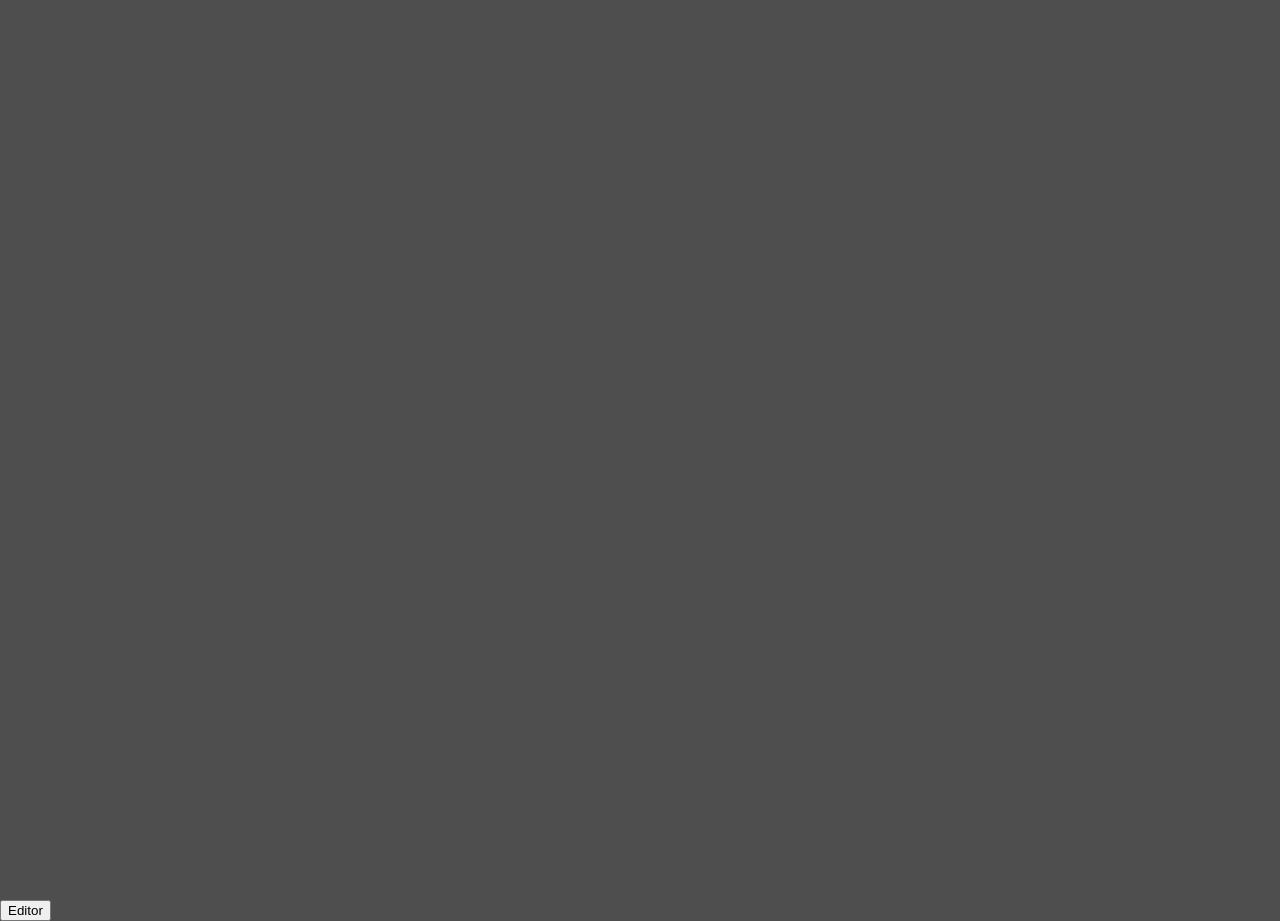
==== index.html @ eb7e6b58 "added searching for the dial name as well" ====
<!DOCTYPE html>
<html lang="en">
<head>
    <meta charset="UTF-8">
    <meta name="viewport" content="width=device-width, initial-scale=1.0">
    <meta name="description" content="a map of the entirety of novylen">
    <title>Novymap</title>
    <link rel="stylesheet" href="https://unpkg.com/leaflet@1.3.0/dist/leaflet.css" />
    <link rel="stylesheet" href="https://unpkg.com/leaflet-search@2.9.7/dist/leaflet-search.min.css" />
    <link rel="stylesheet" href="map.css" />
    <link rel="icon" type="image/x-icon" href="favicon.ico">
    <meta name="twitter:card" content="summary_large_image">
    <meta name="twitter:title" content="Novymap">
    <meta name="twitter:description" content="A map of the entirety of novylen with a few extras">
    <meta name="twitter:image" content="https://novymap.github.io/map/banner.png">
</head>
<body>
    <div id="map"></div>
    <script src="https://unpkg.com/leaflet@1.3.0/dist/leaflet.js"></script>
    <script src="https://unpkg.com/leaflet-search@2.9.7/dist/leaflet-search.min.js"></script>

    <script>
        const WORLD_SCALE = 1000;
        //not a good fix
        //const MAP_SOUTH_OFFSET = 0.03;

        function worldToMap(x, z) {
            //return [-(z / WORLD_SCALE) - MAP_SOUTH_OFFSET, (x / WORLD_SCALE)];
            return [-(z / WORLD_SCALE), (x / WORLD_SCALE)];
        }

        function mapToWorld(lat, lng) {
            return {
                x: lng * WORLD_SCALE,
                //z: -(lat + MAP_SOUTH_OFFSET) * WORLD_SCALE
                z: -(lat) * WORLD_SCALE
            };
        }        
        async function loadData() {
            const [markerRes, railwayRes] = await Promise.all([
                fetch('data/marker_world.json'),
                fetch('data/railway.json')
            ]);

            if (!markerRes.ok) {
                throw new Error('Failed to load marker_world.json');
            }
            if (!railwayRes.ok) {
                throw new Error('Failed to load railway.json');
            }

            const markerData = await markerRes.json();
            const railwayData = await railwayRes.json();

            //marker_world.json points on map
            const pois = [];
            if (markerData && markerData.sets) {
                Object.values(markerData.sets).forEach(set => {
                    const category = set.label || 'Markers';
                    const markers = set.markers || {};
                    Object.values(markers).forEach(m => {
                        const x = Number(m.x);
                        const z = Number(m.z);
                        if (Number.isNaN(x) || Number.isNaN(z)) return;

                        let dial = '';
                        if (m.desc) {
                            const match = m.desc.match(/\/dial\s+([^\s<]+)/i);
                            if (match) dial = match[1];
                        }

                        const labelLower = (m.label || '').toLowerCase();
                        const infoLower = (m.info || '').toLowerCase();
                        const catLower = (category || '').toLowerCase();

                        let color = 'red';
                        if (
                            catLower.includes('shop') ||
                            labelLower.includes('shop') ||
                            infoLower.includes('shop')
                        ) {
                            color = 'green';
                        } else if (
                            catLower.includes('farm') ||
                            labelLower.includes('farm') ||
                            infoLower.includes('farm')
                        ) {
                            color = 'yellow';
                        } else if (
                            catLower.includes('pvp') ||
                            labelLower.includes('pvp') ||
                            infoLower.includes('pvp')
                        ) {
                            color = 'blue';
                        }

                        pois.push({
                            name: m.label || m.info || 'Unknown',
                            dial: dial,
                            info: m.info || '',
                            x: x,
                            z: z,
                            color: color,
                            category: category
                        });
                    });
                });
            }

            //railways
            const trenLines = [];
            if (railwayData && railwayData.sets) {
                Object.values(railwayData.sets).forEach(set => {
                    const lines = set.lines || {};
                    Object.values(lines).forEach(line => {
                        if (!Array.isArray(line.points)) return;
                        const points = line.points.map(p => {
                            const x = Number(p[0]);
                            const z = Number(p[1]);
                            if (Number.isNaN(x) || Number.isNaN(z)) return null;
                            return worldToMap(x, z);
                        }).filter(Boolean);

                        if (!points.length) return;
                        trenLines.push({
                            name: line.label || '',
                            color: line.color || '#ffffff',
                            points: points
                        });
                    });
                });
            }

            return { pois, trenLines };
        }

        function initMap(pois, trenLines) {
            var map = L.map('map', {
                crs: L.CRS.Simple,
                minZoom: 5,
                maxZoom: 12,
                zoomSnap: 0.25
            }).setView([0, 0], 0);
            var bounds = [[-20.48, -20.48], [20.48, 20.48]];
            var currentOverlay = L.imageOverlay('map-dyna.jpg', bounds).addTo(map);
            map.fitBounds(bounds);

            var MapSelectorControl = L.Control.extend({
                options: {
                    position: 'topright'
                },
                onAdd: function (mapInstance) {
                    var container = L.DomUtil.create('div', 'leaflet-control map-selector-control');

                    var label = L.DomUtil.create('label', '', container);
                    label.setAttribute('for', 'mapSelect');
                    label.innerHTML = 'Map:&nbsp;';

                    var select = L.DomUtil.create('select', '', container);
                    select.id = 'mapSelect';

                    var optionJourney = L.DomUtil.create('option', '', select);
                    optionJourney.value = 'map-journey.jpg';
                    optionJourney.innerHTML = 'Journey';

                    var optionDyna = L.DomUtil.create('option', '', select);
                    optionDyna.value = 'map-dyna.jpg';
                    optionDyna.selected = true;
                    optionDyna.innerHTML = 'Dynamap';

                    L.DomEvent.disableClickPropagation(container);

                    select.addEventListener('change', function (e) {
                        if (currentOverlay) {
                            mapInstance.removeLayer(currentOverlay);
                        }
                        var selected = e.target.value;
                        currentOverlay = L.imageOverlay(selected, bounds).addTo(mapInstance);
                    });

                    return container;
                }
            });

            map.addControl(new MapSelectorControl());

            L.rectangle([[20, 20], [-20, -20]], { color: '#911', fill: false }).addTo(map).bindPopup("World Border");

            var groups = {};
            var railwayGroup = L.layerGroup().addTo(map);
            var markers = [];

            pois.forEach(poi => {
                if (!groups[poi.category]) {
                    // Default-hide certain dial layers, others start visible
                    if (poi.category === 'Dial (WXT)' || poi.category === 'Dial (Station)') {
                        groups[poi.category] = L.layerGroup();
                    } else {
                        groups[poi.category] = L.layerGroup().addTo(map);
                    }
                }
                var marker = L.marker(worldToMap(poi.x, poi.z), {
                    icon: L.icon({
                        iconUrl: "marker/" + poi.color + '-marker.png',
                        iconSize: [20, 30],
                        iconAnchor: [10, 30],
                        popupAnchor: [0, -30]
                    }),
                    name: poi.name,
                    searchText: [poi.name, poi.dial].filter(Boolean).join(' ◈ ')
                }).addTo(groups[poi.category]);
                marker.bindPopup(`<h3>${poi.name}</h3><mid>/dial <b>${poi.dial}</b></mid><br><sml>${poi.x}, ${poi.z}</sml><br><mid>${poi.info}<mid>`).openPopup();
                markers.push(marker);
            });

            trenLines.forEach(line => {
                if (!Array.isArray(line.points)) return;
                L.polyline(line.points, { color: line.color || '#ffffff' })
                    .addTo(railwayGroup)
                    .bindPopup(line.name || '');
            });

            var overlays = Object.assign({ Railways: railwayGroup }, groups);
            L.control.layers(null, overlays).addTo(map);

            var coordsControl = L.Control.extend({
                options: {
                    position: 'bottomleft'
                },

                onAdd: function (mapInstance) {
                    var coordsDiv = L.DomUtil.create('div', 'coords-control');
                    mapInstance.on('mousemove', function (e) {
                        const world = mapToWorld(e.latlng.lat, e.latlng.lng);
                        coordsDiv.innerHTML = 'Coordinates: ' +
                            Math.round(world.x) + ', ' +
                            Math.round(world.z);
                    });
                    return coordsDiv;
                }
            });

            map.addControl(new coordsControl());

            var markerGroup = L.layerGroup(markers).addTo(map);

            L.control.search({
                layer: markerGroup,
                initial: false,
                propertyName: 'searchText',
                moveToLocation: function (latlng, title, mapInstance) {
                    mapInstance.flyTo(latlng, 10);
                }
            }).addTo(map);
        }

        (async function () {
            try {
                const { pois, trenLines } = await loadData();
                initMap(pois, trenLines);
            } catch (err) {
                console.error(err);
                alert('Failed to load map data. Please try again later.');
            }
        })();
    </script>

    <div id="coords"></div>

    <script src="editor/editor.js"></script>
</body>
</html>
---- map.css ----
body {
    margin: 0;
    padding: 0;
    font-family: 'Roboto', sans-serif;
    background-color: #4e4e4e;
}
#map {
    width: 100%;
    height: 100vh;
}
.leaflet-image-layer,
.leaflet-tile {
    image-rendering: pixelated;
}
.leaflet-control {
    background-color: #3d3d3d;
    color: white;
    border-radius: 10px;
}
.leaflet-control a {
    background-color: #3d3d3d;
    color: white;
}
.leaflet-container {
    cursor: crosshair;
    background-color: #0f0f0f;
}
.leaflet-popup-tip, .leaflet-popup-content-wrapper {
    background-color: #3d3d3d;
    color: white;
}
.map-selector-control {
    padding: 4px 8px;
    font-size: 14px;
}
.map-selector-control select {
    background-color: #3d3d3d;
    color: white;
    border-radius: 4px;
    border: 1px solid #666;
}
.map-selector-control label {
    margin-right: 4px;
}
.coords-control {
    top: 0;
    left: 0;
    padding: 0.5em;
    background-color: #00000080;
    color: white;
    font-size: 1.5em;
    z-index: 1000;
    border-radius: 10px;
    
}
h3 {
    margin: 0.2vh;
}
sml {
    margin: 0.2vh;
    font-size: 0.8em;
}
mid {
    margin: 0.2vh;
    font-size: 1em;

}
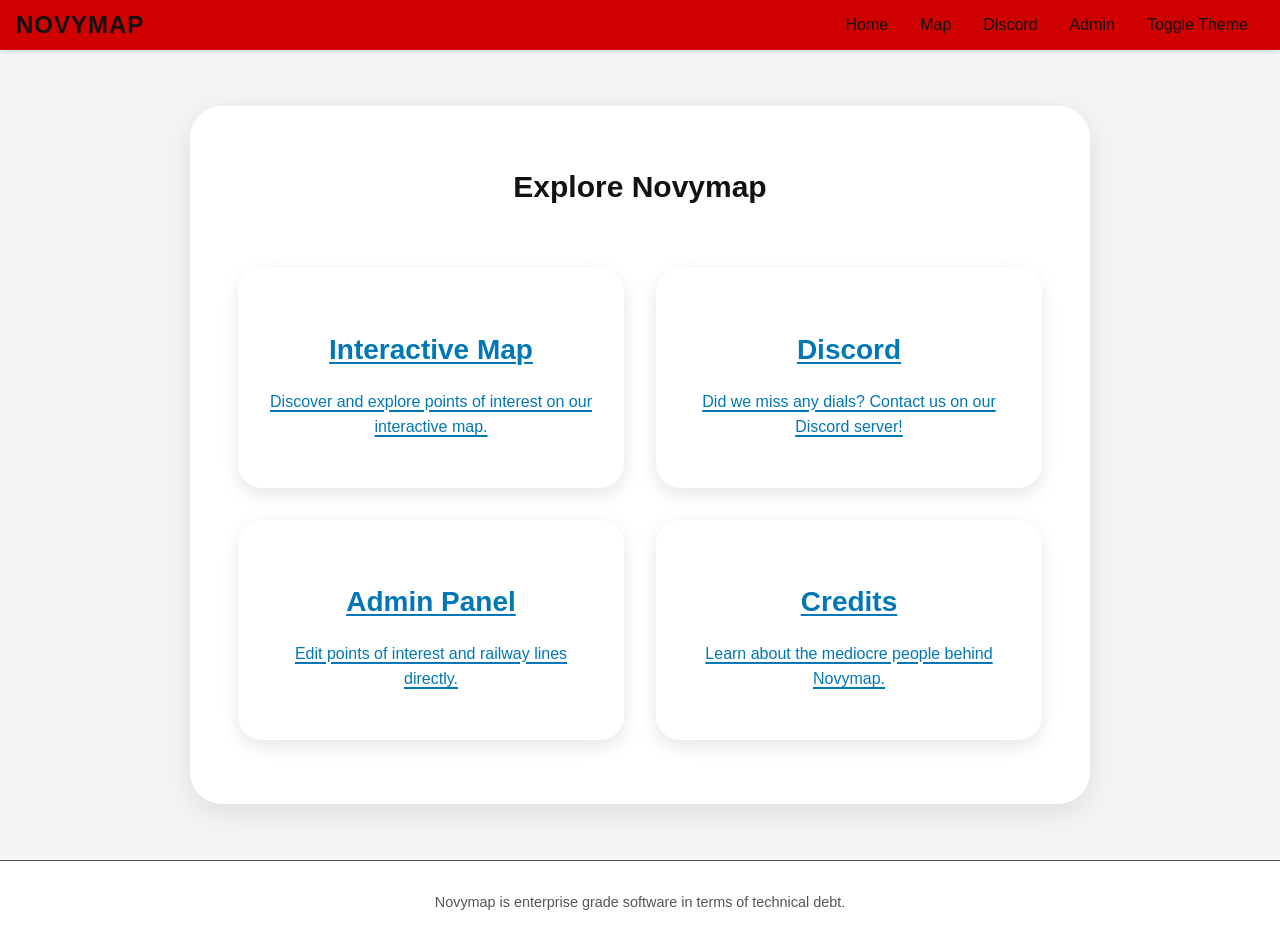
==== commit fe6bb632: "Add new admin panel and home page" ====
--- a/index.html
+++ b/index.html
@@ -3,270 +3,71 @@
 <head>
     <meta charset="UTF-8">
     <meta name="viewport" content="width=device-width, initial-scale=1.0">
-    <meta name="description" content="a map of the entirety of novylen">
-    <title>Novymap</title>
-    <link rel="stylesheet" href="https://unpkg.com/leaflet@1.3.0/dist/leaflet.css" />
-    <link rel="stylesheet" href="https://unpkg.com/leaflet-search@2.9.7/dist/leaflet-search.min.css" />
-    <link rel="stylesheet" href="map.css" />
-    <link rel="icon" type="image/x-icon" href="favicon.ico">
-    <meta name="twitter:card" content="summary_large_image">
-    <meta name="twitter:title" content="Novymap">
-    <meta name="twitter:description" content="A map of the entirety of novylen with a few extras">
-    <meta name="twitter:image" content="https://novymap.github.io/map/banner.png">
+    <title>Novymap Home</title>
+    <link rel="stylesheet" href="shared/nav.css">
+    <link rel="stylesheet" href="shared/sitewide.css">
+    <link rel="icon" type="image/png" href="shared/novymap-qvh.png">
+    <meta property="og:title" content="Novymap Home">
+    <meta property="og:description" content="Explore Novymap - discover points of interest on our interactive map.">
+    <meta property="og:image" content="https://novy.pigwin.eu/old/banner.png">
+    <meta property="og:type" content="website">
+    <meta name="twitter:card" content="summary">
+    <meta name="twitter:title" content="Novymap Home">
+    <meta name="twitter:description" content="Explore Novymap - discover points of interest on our interactive map.">
 </head>
 <body>
-    <div id="map"></div>
-    <script src="https://unpkg.com/leaflet@1.3.0/dist/leaflet.js"></script>
-    <script src="https://unpkg.com/leaflet-search@2.9.7/dist/leaflet-search.min.js"></script>
 
-    <script>
-        const WORLD_SCALE = 1000;
-        //not a good fix
-        //const MAP_SOUTH_OFFSET = 0.03;
+    <div class="nav">
+        <input type="checkbox" id="nav-check">
+        <div class="nav-header">
+            <div class="nav-title">
+                novymap
+            </div>
+        </div>
+        <div class="nav-btn">
+            <label for="nav-check">
+                <span></span>
+                <span></span>
+                <span></span>
+            </label>
+        </div>
+        <div class="nav-links">
+            <a href="./">Home</a>
+            <a href="map/">Map</a>
+            <a href="https://discord.gg/NSdnxsjA8y">Discord</a>
+            <a href="admin/">Admin</a>
+            <a href="javascript:void(0);" onclick="toggleTheme()">Toggle Theme</a>
+        </div>
+    </div>
 
-        function worldToMap(x, z) {
-            //return [-(z / WORLD_SCALE) - MAP_SOUTH_OFFSET, (x / WORLD_SCALE)];
-            return [-(z / WORLD_SCALE), (x / WORLD_SCALE)];
-        }
+    <main class="center">
+        <section class="settings-container-top">
+            <h2>Explore Novymap</h2>
+            <div class="feature-grid">
+                <a href="map/" class="feature-card">
+                    <h3>Interactive Map</h3>
+                    <p>Discover and explore points of interest on our interactive map.</p>
+                </a>
+                <a href="https://discord.com/invite/NSdnxsjA8y" class="feature-card">
+                    <h3>Discord</h3>
+                    <p>Did we miss any dials? Contact us on our Discord server!</p>
+                </a>
+                <a href="admin/" class="feature-card">
+                    <h3>Admin Panel</h3>
+                    <p>Edit points of interest and railway lines directly.</p>
+                </a>
+                <a href="credits/" class="feature-card">
+                    <h3>Credits</h3>
+                    <p>Learn about the mediocre people behind Novymap.</p>
+                </a>
+            </div>
+        </section>
+    </main>
 
-        function mapToWorld(lat, lng) {
-            return {
-                x: lng * WORLD_SCALE,
-                //z: -(lat + MAP_SOUTH_OFFSET) * WORLD_SCALE
-                z: -(lat) * WORLD_SCALE
-            };
-        }        
-        async function loadData() {
-            const [markerRes, railwayRes] = await Promise.all([
-                fetch('data/marker_world.json'),
-                fetch('data/railway.json')
-            ]);
+    <footer class="footer">
+        <p>Novymap is enterprise grade software <span class="spoiler">in terms of technical debt.</span>
+    </footer>
 
-            if (!markerRes.ok) {
-                throw new Error('Failed to load marker_world.json');
-            }
-            if (!railwayRes.ok) {
-                throw new Error('Failed to load railway.json');
-            }
-
-            const markerData = await markerRes.json();
-            const railwayData = await railwayRes.json();
-
-            //marker_world.json points on map
-            const pois = [];
-            if (markerData && markerData.sets) {
-                Object.values(markerData.sets).forEach(set => {
-                    const category = set.label || 'Markers';
-                    const markers = set.markers || {};
-                    Object.values(markers).forEach(m => {
-                        const x = Number(m.x);
-                        const z = Number(m.z);
-                        if (Number.isNaN(x) || Number.isNaN(z)) return;
-
-                        let dial = '';
-                        if (m.desc) {
-                            const match = m.desc.match(/\/dial\s+([^\s<]+)/i);
-                            if (match) dial = match[1];
-                        }
-
-                        const labelLower = (m.label || '').toLowerCase();
-                        const infoLower = (m.info || '').toLowerCase();
-                        const catLower = (category || '').toLowerCase();
-
-                        let color = 'red';
-                        if (
-                            catLower.includes('shop') ||
-                            labelLower.includes('shop') ||
-                            infoLower.includes('shop')
-                        ) {
-                            color = 'green';
-                        } else if (
-                            catLower.includes('farm') ||
-                            labelLower.includes('farm') ||
-                            infoLower.includes('farm')
-                        ) {
-                            color = 'yellow';
-                        } else if (
-                            catLower.includes('pvp') ||
-                            labelLower.includes('pvp') ||
-                            infoLower.includes('pvp')
-                        ) {
-                            color = 'blue';
-                        }
-
-                        pois.push({
-                            name: m.label || m.info || 'Unknown',
-                            dial: dial,
-                            info: m.info || '',
-                            x: x,
-                            z: z,
-                            color: color,
-                            category: category
-                        });
-                    });
-                });
-            }
-
-            //railways
-            const trenLines = [];
-            if (railwayData && railwayData.sets) {
-                Object.values(railwayData.sets).forEach(set => {
-                    const lines = set.lines || {};
-                    Object.values(lines).forEach(line => {
-                        if (!Array.isArray(line.points)) return;
-                        const points = line.points.map(p => {
-                            const x = Number(p[0]);
-                            const z = Number(p[1]);
-                            if (Number.isNaN(x) || Number.isNaN(z)) return null;
-                            return worldToMap(x, z);
-                        }).filter(Boolean);
-
-                        if (!points.length) return;
-                        trenLines.push({
-                            name: line.label || '',
-                            color: line.color || '#ffffff',
-                            points: points
-                        });
-                    });
-                });
-            }
-
-            return { pois, trenLines };
-        }
-
-        function initMap(pois, trenLines) {
-            var map = L.map('map', {
-                crs: L.CRS.Simple,
-                minZoom: 5,
-                maxZoom: 12,
-                zoomSnap: 0.25
-            }).setView([0, 0], 0);
-            var bounds = [[-20.48, -20.48], [20.48, 20.48]];
-            var currentOverlay = L.imageOverlay('map-dyna.jpg', bounds).addTo(map);
-            map.fitBounds(bounds);
-
-            var MapSelectorControl = L.Control.extend({
-                options: {
-                    position: 'topright'
-                },
-                onAdd: function (mapInstance) {
-                    var container = L.DomUtil.create('div', 'leaflet-control map-selector-control');
-
-                    var label = L.DomUtil.create('label', '', container);
-                    label.setAttribute('for', 'mapSelect');
-                    label.innerHTML = 'Map:&nbsp;';
-
-                    var select = L.DomUtil.create('select', '', container);
-                    select.id = 'mapSelect';
-
-                    var optionJourney = L.DomUtil.create('option', '', select);
-                    optionJourney.value = 'map-journey.jpg';
-                    optionJourney.innerHTML = 'Journey';
-
-                    var optionDyna = L.DomUtil.create('option', '', select);
-                    optionDyna.value = 'map-dyna.jpg';
-                    optionDyna.selected = true;
-                    optionDyna.innerHTML = 'Dynamap';
-
-                    L.DomEvent.disableClickPropagation(container);
-
-                    select.addEventListener('change', function (e) {
-                        if (currentOverlay) {
-                            mapInstance.removeLayer(currentOverlay);
-                        }
-                        var selected = e.target.value;
-                        currentOverlay = L.imageOverlay(selected, bounds).addTo(mapInstance);
-                    });
-
-                    return container;
-                }
-            });
-
-            map.addControl(new MapSelectorControl());
-
-            L.rectangle([[20, 20], [-20, -20]], { color: '#911', fill: false }).addTo(map).bindPopup("World Border");
-
-            var groups = {};
-            var railwayGroup = L.layerGroup().addTo(map);
-            var markers = [];
-
-            pois.forEach(poi => {
-                if (!groups[poi.category]) {
-                    // Default-hide certain dial layers, others start visible
-                    if (poi.category === 'Dial (WXT)' || poi.category === 'Dial (Station)') {
-                        groups[poi.category] = L.layerGroup();
-                    } else {
-                        groups[poi.category] = L.layerGroup().addTo(map);
-                    }
-                }
-                var marker = L.marker(worldToMap(poi.x, poi.z), {
-                    icon: L.icon({
-                        iconUrl: "marker/" + poi.color + '-marker.png',
-                        iconSize: [20, 30],
-                        iconAnchor: [10, 30],
-                        popupAnchor: [0, -30]
-                    }),
-                    name: poi.name,
-                    searchText: [poi.name, poi.dial].filter(Boolean).join(' ◈ ')
-                }).addTo(groups[poi.category]);
-                marker.bindPopup(`<h3>${poi.name}</h3><mid>/dial <b>${poi.dial}</b></mid><br><sml>${poi.x}, ${poi.z}</sml><br><mid>${poi.info}<mid>`).openPopup();
-                markers.push(marker);
-            });
-
-            trenLines.forEach(line => {
-                if (!Array.isArray(line.points)) return;
-                L.polyline(line.points, { color: line.color || '#ffffff' })
-                    .addTo(railwayGroup)
-                    .bindPopup(line.name || '');
-            });
-
-            var overlays = Object.assign({ Railways: railwayGroup }, groups);
-            L.control.layers(null, overlays).addTo(map);
-
-            var coordsControl = L.Control.extend({
-                options: {
-                    position: 'bottomleft'
-                },
-
-                onAdd: function (mapInstance) {
-                    var coordsDiv = L.DomUtil.create('div', 'coords-control');
-                    mapInstance.on('mousemove', function (e) {
-                        const world = mapToWorld(e.latlng.lat, e.latlng.lng);
-                        coordsDiv.innerHTML = 'Coordinates: ' +
-                            Math.round(world.x) + ', ' +
-                            Math.round(world.z);
-                    });
-                    return coordsDiv;
-                }
-            });
-
-            map.addControl(new coordsControl());
-
-            var markerGroup = L.layerGroup(markers).addTo(map);
-
-            L.control.search({
-                layer: markerGroup,
-                initial: false,
-                propertyName: 'searchText',
-                moveToLocation: function (latlng, title, mapInstance) {
-                    mapInstance.flyTo(latlng, 10);
-                }
-            }).addTo(map);
-        }
-
-        (async function () {
-            try {
-                const { pois, trenLines } = await loadData();
-                initMap(pois, trenLines);
-            } catch (err) {
-                console.error(err);
-                alert('Failed to load map data. Please try again later.');
-            }
-        })();
-    </script>
-
-    <div id="coords"></div>
-
-    <script src="editor/editor.js"></script>
+    <script src="shared/theme.js"></script>
 </body>
 </html>
--- a/shared/nav.css
+++ b/shared/nav.css
@@ -0,0 +1,156 @@
+/* Modern navbar styling matching the theme variables and dark/light toggling */
+
+/* Global resets */
+* {
+  box-sizing: border-box;
+}
+html, body {
+  overflow-x: hidden;
+  margin: 0;
+  padding: 0;
+}
+
+/* Hide the native checkbox */
+#nav-check {
+  display: none;
+}
+
+/* Base Navbar */
+.nav {
+  height: 50px;
+  width: 100%;
+  background-color: var(--accent);
+  box-shadow: 0 2px 4px var(--card-shadow);
+  position: relative;
+  z-index: 1000;
+  display: flex;
+  align-items: center;
+  padding: 0 1rem;
+  animation: fadeDown var(--transition) both;
+}
+
+@keyframes fadeDown {
+  from { opacity: 0; transform: translateY(-10px); }
+  to   { opacity: 1; transform: translateY(0); }
+}
+
+/* Brand / Title */
+.nav-header {
+  display: flex;
+  align-items: center;
+}
+
+.nav-title {
+  font-size: 1.5rem;
+  color: var(--text);
+  font-weight: 700;
+  text-transform: uppercase;
+  letter-spacing: 1px;
+}
+
+/* Nav Links */
+.nav-links {
+  margin-left: auto;
+  display: flex;
+  align-items: center;
+}
+
+.nav-links > a {
+  padding: 0.75rem 1rem;
+  text-decoration: none;
+  color: var(--text);
+  font-size: 1rem;
+  transition: background-color var(--transition), color var(--transition);
+  border-radius: 0.5rem;
+}
+
+.nav-links > a:hover,
+.nav-links > a:focus {
+  background-color: rgba(255, 255, 255, 0.1);
+  color: var(--primary);
+  outline: none;
+}
+
+/* Hamburger Button (mobile) */
+.nav-btn {
+  display: none;
+}
+
+.nav-btn > label {
+  display: none;
+  cursor: pointer;
+  padding: 0.75rem;
+  border-radius: 0.5rem;
+  transition: background-color var(--transition);
+}
+
+.nav-btn > label:hover {
+  background-color: rgba(255, 255, 255, 0.1);
+}
+
+.nav-btn span {
+  display: block;
+  width: 25px;
+  height: 2px;
+  background-color: var(--text);
+  margin: 4px 0;
+  transition: transform var(--transition), opacity var(--transition);
+}
+
+/* Responsive: mobile toggle */
+@media (max-width: 768px) {
+  .nav {
+    padding-left: 1rem;
+  }
+  .nav-btn {
+    display: block;
+    position: absolute;
+    right: 0;
+    top: 0;
+    height: 50px;
+    display: flex;
+    align-items: center;
+  }
+  .nav-btn > label {
+    display: block;
+  }
+  .nav-links {
+    position: absolute;
+    top: 50px;
+    left: 0;
+    width: 100vw;
+    background-color: var(--surface-bg);
+    flex-direction: column;
+    align-items: flex-start;
+    overflow: hidden;
+    max-height: 0;
+    transition: max-height var(--transition) ease-in;
+  }
+  .nav-links > a {
+    width: 100%;
+    color: var(--text);
+  }
+  /* Toggle checked */
+  #nav-check:checked ~ .nav-links {
+    max-height: calc(100vh - 50px);
+  }
+  /* Animate hamburger to X on open */
+  #nav-check:checked + .nav-header + .nav-btn label span:nth-child(1) {
+    transform: translateY(6px) rotate(45deg);
+  }
+  #nav-check:checked + .nav-header + .nav-btn label span:nth-child(2) {
+    opacity: 0;
+  }
+  #nav-check:checked + .nav-header + .nav-btn label span:nth-child(3) {
+    transform: translateY(-6px) rotate(-45deg);
+  }
+}
+
+/* Reduced motion support */
+@media (prefers-reduced-motion: reduce) {
+  .nav,
+  .nav-links {
+    animation-duration: 0.01ms !important;
+    transition-duration: 0.01ms !important;
+  }
+}
--- a/shared/sitewide.css
+++ b/shared/sitewide.css
@@ -0,0 +1,390 @@
+/* Modernized CSS with easy dark/light toggling via CSS variables */
+
+/* Default (dark) theme variables */
+:root {
+  --background: #121212;
+  --surface-bg: #1e1e1e;
+  --accent: #e63946;
+  --primary: #ffb703;
+  --secondary: #8ecae6;
+  --link: #ffd166;
+  --link-hover: #ffb703;
+  --text: #f0f0f0;
+  --muted-text: #a0a0a0;
+  --card-bg: #1f1f1f;
+  --card-shadow: rgba(0, 0, 0, 0.6);
+  --transition: 0.3s ease;
+}
+
+/* Light theme overrides (add data-theme="light" on <html> or <body>) */
+[data-theme="light"] {
+  --background: #f5f5f5;
+  --surface-bg: #ffffff;
+  --accent: #d00000;
+  --primary: #0077b6;
+  --secondary: #0096c7;
+  --link: #0077b6;
+  --link-hover: #005f87;
+  --text: #121212;
+  --muted-text: #555555;
+  --card-bg: #ffffff;
+  --card-shadow: rgba(0, 0, 0, 0.1);
+}
+
+/* Global styles */
+body {
+  background-color: var(--background);
+  font-family: 'Inter', sans-serif;
+  color: var(--text);
+  margin: 0;
+  padding: 0;
+  min-height: 100vh;
+  line-height: 1.6;
+  transition: background-color var(--transition), color var(--transition);
+}
+
+/* Link styling */
+a {
+  color: var(--link);
+  text-decoration: underline;
+  text-decoration-thickness: 2px;
+  text-underline-offset: 3px;
+  transition: color var(--transition);
+}
+
+a:hover {
+  color: var(--link-hover);
+}
+
+a:focus {
+  outline: 2px dashed var(--secondary);
+  outline-offset: 2px;
+}
+
+/* Layout containers */
+.container {
+  display: grid;
+  margin: 2vh;
+  gap: 1rem;
+}
+
+.center {
+  display: flex;
+  align-items: center;
+  justify-content: center;
+  flex-direction: column;
+  width: 100%;
+  padding: 2rem;
+}
+
+/* Cards and items */
+.item {
+  margin: 10px;
+  background-color: var(--accent);
+  color: var(--text);
+  padding: 0.6em 1em;
+  font-size: 1.8em;
+  font-weight: 600;
+  text-align: center;
+  border-radius: 1.25rem;
+  box-shadow: 0 4px 12px var(--card-shadow);
+  transition: transform var(--transition), box-shadow var(--transition), filter var(--transition);
+  text-decoration: none;
+}
+
+.item:hover {
+  transform: translateY(-4px);
+  box-shadow: 0 8px 24px var(--card-shadow);
+  filter: brightness(1.1);
+}
+
+/* Settings containers */
+.settings-container-top,
+.settings-container {
+  display: flex;
+  flex-direction: column;
+  align-items: center;
+  background-color: var(--surface-bg);
+  width: 100vh;
+  max-width: 88vw;
+  box-shadow: 0 8px 32px var(--card-shadow);
+  border-radius: 2rem;
+  padding: 2rem;
+  font-size: 1.25rem;
+  margin: 1.5rem 0;
+  animation: fadeIn 0.6s ease both;
+}
+
+@keyframes fadeIn {
+  from { opacity: 0; transform: translateY(10px); }
+  to { opacity: 1; transform: translateY(0); }
+}
+
+/* Forms and inputs */
+.form {
+  display: flex;
+  flex-direction: column;
+  align-items: center;
+  width: 100%;
+  font-size: 1.75rem;
+}
+
+.input,
+.ta {
+  width: 80%;
+  max-width: 600px;
+  padding: 0.75em;
+  font-size: 1.25rem;
+  border-radius: 0.75rem;
+  text-align: left;
+  border: 2px solid var(--muted-text);
+  background-color: var(--card-bg);
+  transition: border-color var(--transition), box-shadow var(--transition), background-color var(--transition);
+  margin-top: 0.75rem;
+  color: var(--text);
+}
+
+/* Hover effect for .input (use on buttons or inputs) */
+.input:hover {
+  background-color: var(--surface-bg);
+  border-color: var(--primary);
+  box-shadow: 0 0 8px var(--primary);
+  cursor: pointer;
+}
+
+.input:focus,
+.ta:focus {
+  outline: none;
+  border-color: var(--primary);
+  box-shadow: 0 0 8px var(--primary);
+}
+
+.button {
+    background-color: var(--primary);
+    color: var(--text);
+    padding: 0.5em 1em;
+    border: none;
+    border-radius: 0.5rem;
+    cursor: pointer;
+    transition: background-color var(--transition), transform var(--transition);
+}
+
+.button:hover {
+    background-color: var(--accent);
+    transform: translateY(-2px);
+}
+
+#submit-btn {
+  background-color: var(--accent);
+  color: var(--text);
+  padding: 0.75em 1.5em;
+  font-size: 1.25rem;
+  border: none;
+  border-radius: 1rem;
+  cursor: pointer;
+  transition: transform var(--transition), background-color var(--transition);
+}
+
+#submit-btn:hover {
+  transform: translateY(-2px);
+  background-color: var(--primary);
+}
+
+/* Tables */
+table {
+  border-collapse: collapse;
+  width: 90%;
+  margin: 5% auto 7.5 auto;
+  font-size: 1rem;
+  background-color: var(--card-bg);
+  box-shadow: 0 4px 16px var(--card-shadow);
+  border-radius: 1rem;
+  overflow: hidden;
+  animation: fadeInTable 0.8s ease both;
+}
+
+@keyframes fadeInTable {
+  from { opacity: 0; }
+  to { opacity: 1; }
+}
+
+th,
+td {
+  padding: 0.75em;
+  text-align: left;
+  border-bottom: 1px solid var(--muted-text);
+}
+
+th {
+  background-color: var(--accent);
+  color: var(--text);
+}
+
+tbody tr:nth-child(even) {
+  background-color: var(--surface-bg);
+}
+
+tr:hover {
+  background-color: var(--link-hover);
+}
+
+/* Suggestion cards */
+.suggestions-container {
+  display: flex;
+  flex-direction: column;
+  gap: 1.5em;
+  width: 90%;
+  margin: 2em auto;
+}
+
+.suggestion-card {
+  background-color: var(--card-bg);
+  border-radius: 1rem;
+  padding: 1.5em;
+  box-shadow: 0 6px 16px var(--card-shadow);
+  color: var(--text);
+  transition: transform var(--transition), box-shadow var(--transition);
+}
+
+.suggestion-card:hover {
+  transform: translateY(-4px);
+  box-shadow: 0 12px 24px var(--card-shadow);
+}
+
+.card-header .name {
+  font-size: 1.75rem;
+  font-weight: 700;
+  color: var(--primary);
+}
+
+.card-header .created-at {
+  font-size: 0.85rem;
+  color: var(--muted-text);
+}
+
+.card-details,
+.card-description,
+.card-reason,
+.card-status {
+  margin: 0.75em 0;
+  font-size: 1rem;
+  color: var(--text);
+}
+
+.card-actions button {
+  padding: 0.5em 1em;
+  font-size: 0.95rem;
+  border: none;
+  border-radius: 0.75rem;
+  cursor: pointer;
+  transition: transform var(--transition), background-color var(--transition);
+}
+
+.card-actions .push { background-color: var(--secondary); color: var(--background); }
+.card-actions .edit { background-color: #06d6a0; color: var(--background); }
+.card-actions .deny { background-color: var(--accent); color: var(--text); }
+
+.card-actions button:hover {
+  transform: translateY(-2px);
+}
+
+/* Feature grid */
+.feature-grid {
+  display: grid;
+  grid-template-columns: 1fr;
+  gap: 2rem;
+  margin: 2rem auto;
+  padding: 0 1rem;
+  max-width: 1200px;
+}
+
+.feature-card {
+  background-color: var(--surface-bg);
+  border-radius: 1.5rem;
+  padding: 2rem;
+  text-align: center;
+  box-shadow: 0 6px 18px var(--card-shadow);
+  transition: transform var(--transition), box-shadow var(--transition);
+}
+
+.feature-card h3 {
+  font-size: 1.75rem;
+  margin-bottom: 0.5rem;
+}
+
+.feature-card p {
+  font-size: 1rem;
+  margin-bottom: 1rem;
+}
+
+.feature-card a {
+  color: var(--link);
+  position: relative;
+}
+
+.feature-card a::after {
+  content: '';
+  position: absolute;
+  width: 0;
+  height: 2px;
+  bottom: -4px;
+  left: 50%;
+  background-color: var(--link-hover);
+  transition: width var(--transition), left var(--transition);
+}
+
+.feature-card a:hover::after {
+  width: 100%;
+  left: 0;
+}
+
+.feature-card:hover {
+  transform: translateY(-5px);
+  box-shadow: 0 12px 24px var(--card-shadow);
+}
+
+.feature-card.disabled {
+  opacity: 0.5;
+  cursor: not-allowed;
+}
+
+.feature-card.disabled::before {
+  font-size: 1.25rem;
+}
+
+/* Footer */
+.footer {
+  background-color: var(--surface-bg);
+  color: var(--muted-text);
+  text-align: center;
+  padding: 1rem 0;
+  border-top: 1px solid var(--muted-text);
+  font-size: 0.9rem;
+}
+
+.footer p a {
+  color: var(--link);
+  transition: color var(--transition);
+}
+
+.footer p a:hover {
+  color: var(--link-hover);
+}
+
+/* Responsive tweaks */
+@media (min-width: 600px) {
+  .feature-grid { grid-template-columns: repeat(2, 1fr); }
+}
+
+@media (min-width: 1200px) {
+  .container { grid-template-columns: repeat(3, 1fr); margin: 0 5vw; }
+  .item { width: auto; }
+}
+
+/* Reduced-motion support */
+@media (prefers-reduced-motion: reduce) {
+  * {
+    animation-duration: 0.01ms !important;
+    transition-duration: 0.01ms !important;
+  }
+}
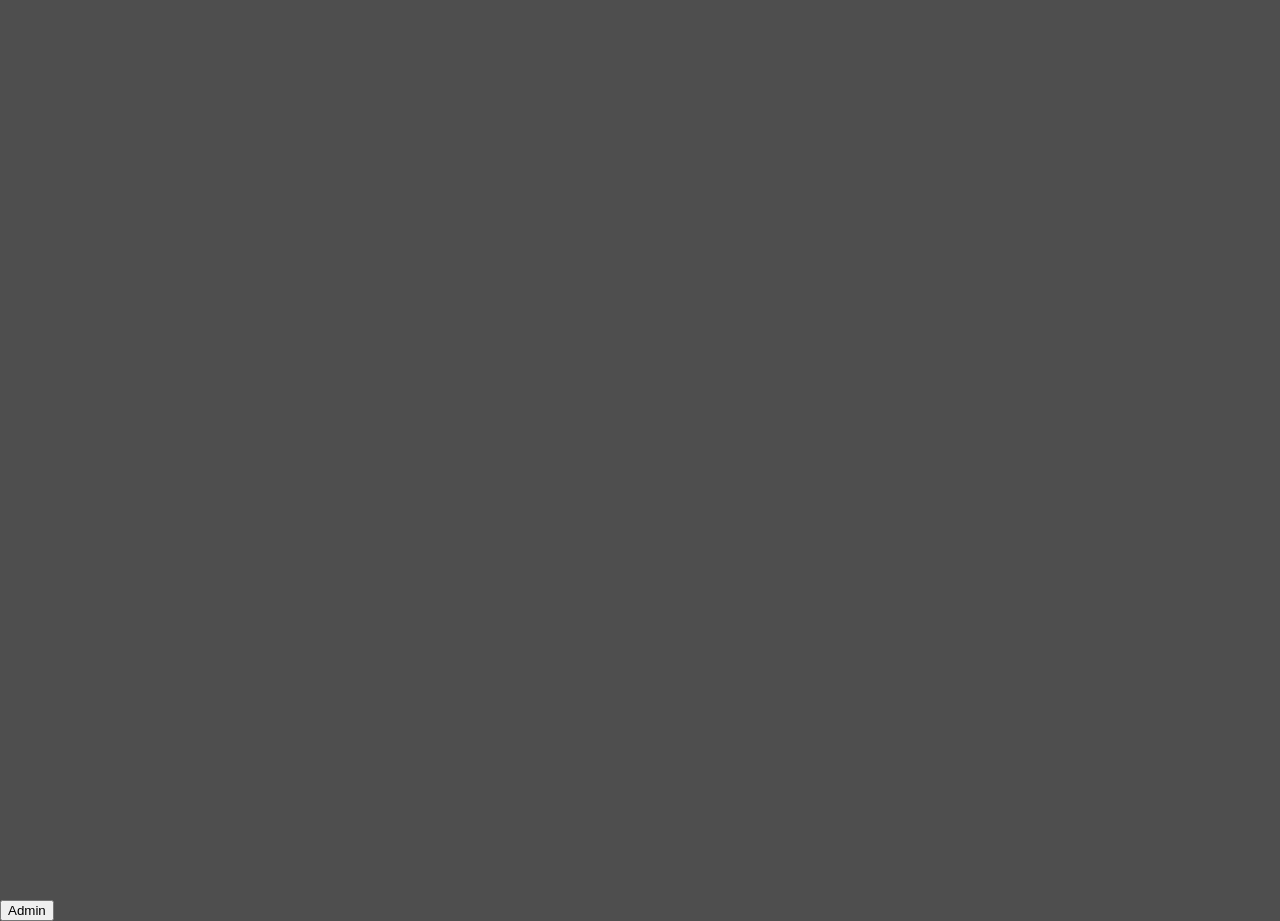
==== commit 7c550543: "field change in marker json changed set descriptor to groups to be different from other "label" fiel" ====
--- a/index.html
+++ b/index.html
@@ -3,71 +3,455 @@
 <head>
     <meta charset="UTF-8">
     <meta name="viewport" content="width=device-width, initial-scale=1.0">
-    <title>Novymap Home</title>
-    <link rel="stylesheet" href="shared/nav.css">
-    <link rel="stylesheet" href="shared/sitewide.css">
-    <link rel="icon" type="image/png" href="shared/novymap-qvh.png">
-    <meta property="og:title" content="Novymap Home">
-    <meta property="og:description" content="Explore Novymap - discover points of interest on our interactive map.">
-    <meta property="og:image" content="https://novy.pigwin.eu/old/banner.png">
-    <meta property="og:type" content="website">
-    <meta name="twitter:card" content="summary">
-    <meta name="twitter:title" content="Novymap Home">
-    <meta name="twitter:description" content="Explore Novymap - discover points of interest on our interactive map.">
+    <meta name="description" content="a map of the entirety of novylen">
+    <title>Novymap</title>
+    <link rel="stylesheet" href="https://unpkg.com/leaflet@1.3.0/dist/leaflet.css" />
+    <link rel="stylesheet" href="https://unpkg.com/leaflet-search@2.9.7/dist/leaflet-search.min.css" />
+    <link rel="stylesheet" href="map.css" />
+    <link rel="icon" type="image/x-icon" href="favicon.ico">
+    <meta name="twitter:card" content="summary_large_image">
+    <meta name="twitter:title" content="Novymap">
+    <meta name="twitter:description" content="A map of the entirety of novylen with a few extras">
+    <meta name="twitter:image" content="https://novymap.github.io/map/banner.png">
 </head>
 <body>
-
-    <div class="nav">
-        <input type="checkbox" id="nav-check">
-        <div class="nav-header">
-            <div class="nav-title">
-                novymap
-            </div>
-        </div>
-        <div class="nav-btn">
-            <label for="nav-check">
-                <span></span>
-                <span></span>
-                <span></span>
-            </label>
-        </div>
-        <div class="nav-links">
-            <a href="./">Home</a>
-            <a href="map/">Map</a>
-            <a href="https://discord.gg/NSdnxsjA8y">Discord</a>
-            <a href="admin/">Admin</a>
-            <a href="javascript:void(0);" onclick="toggleTheme()">Toggle Theme</a>
-        </div>
-    </div>
-
-    <main class="center">
-        <section class="settings-container-top">
-            <h2>Explore Novymap</h2>
-            <div class="feature-grid">
-                <a href="map/" class="feature-card">
-                    <h3>Interactive Map</h3>
-                    <p>Discover and explore points of interest on our interactive map.</p>
-                </a>
-                <a href="https://discord.com/invite/NSdnxsjA8y" class="feature-card">
-                    <h3>Discord</h3>
-                    <p>Did we miss any dials? Contact us on our Discord server!</p>
-                </a>
-                <a href="admin/" class="feature-card">
-                    <h3>Admin Panel</h3>
-                    <p>Edit points of interest and railway lines directly.</p>
-                </a>
-                <a href="credits/" class="feature-card">
-                    <h3>Credits</h3>
-                    <p>Learn about the mediocre people behind Novymap.</p>
-                </a>
-            </div>
-        </section>
-    </main>
-
-    <footer class="footer">
-        <p>Novymap is enterprise grade software <span class="spoiler">in terms of technical debt.</span>
-    </footer>
-
-    <script src="shared/theme.js"></script>
+    <div id="map"></div>
+    <script src="https://unpkg.com/leaflet@1.3.0/dist/leaflet.js"></script>
+    <script src="https://unpkg.com/leaflet-search@2.9.7/dist/leaflet-search.min.js"></script>
+
+    <script>
+        const WORLD_SCALE = 1000;
+        //not a good fix
+        //const MAP_SOUTH_OFFSET = 0.03;
+
+        function worldToMap(x, z) {
+            //return [-(z / WORLD_SCALE) - MAP_SOUTH_OFFSET, (x / WORLD_SCALE)];
+            return [-(z / WORLD_SCALE), (x / WORLD_SCALE)];
+        }
+
+        function mapToWorld(lat, lng) {
+            return {
+                x: lng * WORLD_SCALE,
+                //z: -(lat + MAP_SOUTH_OFFSET) * WORLD_SCALE
+                z: -(lat) * WORLD_SCALE
+            };
+        }        
+        async function loadData() {
+            const [markerRes, railwayRes] = await Promise.all([
+                fetch('data/marker_world.json'),
+                fetch('data/railway.json')
+            ]);
+
+            if (!markerRes.ok) {
+                throw new Error('Failed to load marker_world.json');
+            }
+            if (!railwayRes.ok) {
+                throw new Error('Failed to load railway.json');
+            }
+
+            const markerData = await markerRes.json();
+            const railwayData = await railwayRes.json();
+
+            //marker_world.json points on map
+            const pois = [];
+            if (markerData && markerData.sets) {
+                Object.values(markerData.sets).forEach(set => {
+                    const category = set.group || 'Markers';
+                    const markers = set.markers || {};
+                    Object.values(markers).forEach(m => {
+                        const x = Number(m.x);
+                        const z = Number(m.z);
+                        if (Number.isNaN(x) || Number.isNaN(z)) return;
+
+                        let dial = '';
+                        if (m.desc) {
+                            const match = m.desc.match(/\/dial\s+([^\s<]+)/i);
+                            if (match) dial = match[1];
+                        }
+
+                        const labelLower = (m.label || '').toLowerCase();
+                        const infoLower = (m.info || '').toLowerCase();
+                        const catLower = (category || '').toLowerCase();
+
+                        let color = 'red';
+                        if (
+                            catLower.includes('shop') ||
+                            labelLower.includes('shop') ||
+                            infoLower.includes('shop')
+                        ) {
+                            color = 'green';
+                        } else if (
+                            catLower.includes('farm') ||
+                            labelLower.includes('farm') ||
+                            infoLower.includes('farm')
+                        ) {
+                            color = 'yellow';
+                        } else if (
+                            catLower.includes('pvp') ||
+                            labelLower.includes('pvp') ||
+                            infoLower.includes('pvp')
+                        ) {
+                            color = 'red';
+                        } else if (
+                            catLower.includes('wxt') ||
+                            labelLower.includes('wxt') ||
+                            infoLower.includes('wxt')
+                        ) {
+                            color = 'purple';
+                        } else if (
+                            catLower.includes('station') ||
+                            labelLower.includes('station') ||
+                            infoLower.includes('station')
+                        ) {
+                            color = 'blue';
+                        } else if (
+                            catLower.includes('other') ||
+                            labelLower.includes('other') ||
+                            infoLower.includes('other')
+                        ) {
+                            color = 'red';
+                        }
+
+                        pois.push({
+                            name: m.label || m.info || 'Unknown',
+                            dial: dial,
+                            info: m.info || '',
+                            x: x,
+                            z: z,
+                            color: color,
+                            category: category
+                        });
+                    });
+                });
+            }
+
+            //railways
+            const trenLines = [];
+            if (railwayData && railwayData.sets) {
+                Object.values(railwayData.sets).forEach(set => {
+                    const lines = set.lines || {};
+                    Object.values(lines).forEach(line => {
+                        if (!Array.isArray(line.points)) return;
+                        const points = line.points.map(p => {
+                            const x = Number(p[0]);
+                            const z = Number(p[1]);
+                            if (Number.isNaN(x) || Number.isNaN(z)) return null;
+                            return worldToMap(x, z);
+                        }).filter(Boolean);
+
+                        if (!points.length) return;
+                        trenLines.push({
+                            name: line.label || '',
+                            color: line.color || '#ffffff',
+                            points: points
+                        });
+                    });
+                });
+            }
+
+            return { pois, trenLines };
+        }
+
+        var HEATMAP_TILES = 4;
+        var HEATMAP_ZOOM = 2;
+        var HEATMAP_MIN_TILE_ZOOM = 8;
+        var HEATMAP_BOUNDS_SCALE = .99;
+        var HEATMAP_LEGEND = [
+            { min: 12, color: 'rgb(64, 0, 96)' },
+            { min: 10, color: 'rgb(147, 51, 234)' },
+            { min: 8, color: 'rgb(220, 30, 30)' },
+            { min: 6, color: 'rgb(255, 140, 0)' },
+            { min: 4, color: 'rgb(255, 235, 0)' },
+            { min: 2, color: 'rgb(40, 200, 80)' },
+            { min: 1, color: 'rgb(0, 180, 180)' }
+        ];
+
+        function heatmapLegendLabel(index) {
+            var entry = HEATMAP_LEGEND[index];
+            if (index === 0) return entry.min + '+';
+            var nextMin = HEATMAP_LEGEND[index - 1].min;
+            if (entry.min === nextMin - 1) return String(entry.min);
+            return entry.min + '–' + (nextMin - 1);
+        }
+
+        function createHeatmapLegendEl() {
+            var legend = L.DomUtil.create('div', 'heatmap-legend hidden');
+            var title = L.DomUtil.create('div', 'heatmap-legend-title', legend);
+            title.innerHTML = 'Block Changes<br>2024-2025';
+            var items = L.DomUtil.create('div', 'heatmap-legend-items', legend);
+            HEATMAP_LEGEND.forEach(function (entry, index) {
+                var item = L.DomUtil.create('div', 'heatmap-legend-item', items);
+                var swatch = L.DomUtil.create('span', 'heatmap-legend-swatch', item);
+                swatch.style.backgroundColor = entry.color;
+                var label = L.DomUtil.create('span', 'heatmap-legend-label', item);
+                label.textContent = heatmapLegendLabel(index);
+            });
+            return legend;
+        }
+        var MAP_HALF = 20.48;
+        var MAP_SPAN = MAP_HALF * 2;
+
+        function heatmapBoundsHalf(bounds) {
+            // bounds are symmetric square like [[-h,-h],[h,h]]
+            return Math.abs(bounds[1][0]);
+        }
+
+        function heatmapTileSize(bounds) {
+            var half = heatmapBoundsHalf(bounds);
+            var span = half * 2;
+            return L.point(
+                span * Math.pow(2, HEATMAP_ZOOM) / HEATMAP_TILES,
+                span * Math.pow(2, HEATMAP_ZOOM) / HEATMAP_TILES
+            );
+        }
+
+        function heatmapTileOrigin(bounds) {
+            var half = heatmapBoundsHalf(bounds);
+            var tileSize = heatmapTileSize(bounds);
+            var s = L.CRS.Simple.scale(HEATMAP_ZOOM);
+            return {
+                minX: Math.floor(-half * s / tileSize.x),
+                minY: Math.floor(-half * s / tileSize.y)
+            };
+        }
+
+        function createHeatmapTileLayer(bounds) {
+            var origin = heatmapTileOrigin(bounds);
+            var tileSize = heatmapTileSize(bounds);
+            var layer = L.tileLayer('', {
+                tileSize: tileSize,
+                minNativeZoom: HEATMAP_ZOOM,
+                maxNativeZoom: HEATMAP_ZOOM,
+                maxZoom: 14,
+                bounds: bounds,
+                noWrap: true
+            });
+            layer.getTileUrl = function (coords) {
+                if (coords.z !== HEATMAP_ZOOM) return '';
+                var localX = coords.x - origin.minX;
+                var localY = coords.y - origin.minY;
+                if (localX < 0 || localX >= HEATMAP_TILES ||
+                    localY < 0 || localY >= HEATMAP_TILES) return '';
+                var index = localY * HEATMAP_TILES + localX;
+                return 'heatmap/output_' + index + '.png';
+            };
+            return layer;
+        }
+
+        function createHeatmapLayer(bounds, map) {
+            var overview = null;
+            var tiles = null;
+
+            function update() {
+                if (!overview) {
+                    overview = L.imageOverlay('./map-heat.png', bounds, { opacity: 1 });
+                    overview.addTo(map);
+                }
+
+                if (map.getZoom() > HEATMAP_MIN_TILE_ZOOM) {
+                    overview.setOpacity(0);
+                    if (!tiles) {
+                        tiles = createHeatmapTileLayer(bounds);
+                        tiles.addTo(map);
+                    }
+                } else {
+                    overview.setOpacity(1);
+                    if (tiles) {
+                        map.removeLayer(tiles);
+                        tiles = null;
+                    }
+                }                
+            }
+
+            return {
+                addTo: function (mapInstance) {
+                    map = mapInstance;
+                    map.on('zoom', update);
+                    map.on('zoomend', update);
+                    update();
+                    return this;
+                },
+                _heatmapCleanup: function () {
+                    map.off('zoom', update);
+                    map.off('zoomend', update);
+                    if (tiles) {
+                        map.removeLayer(tiles);
+                        tiles = null;
+                    }
+                    if (overview) {
+                        map.removeLayer(overview);
+                        overview = null;
+                    }
+                }
+            };
+        }
+
+        function initMap(pois, trenLines) {
+            var map = L.map('map', {
+                crs: L.CRS.Simple,
+                minZoom: 0,
+                maxZoom: 14,
+                zoomSnap: 0.25
+            });
+            var bounds = [[-20.48, -20.48], [20.48, 20.48]];
+            var currentOverlay = L.imageOverlay('map-dyna.jpg', bounds).addTo(map);
+            map.fitBounds(bounds);
+            var heatBoundsHalf = 20.48 * HEATMAP_BOUNDS_SCALE;
+            var heatBounds = [[-heatBoundsHalf, -heatBoundsHalf], [heatBoundsHalf, heatBoundsHalf]];
+            var heatmapLegendEl = null;
+
+            function setHeatmapLegendVisible(visible) {
+                if (heatmapLegendEl) {
+                    heatmapLegendEl.classList.toggle('hidden', !visible);
+                }
+            }
+
+            function removeMapOverlay(mapInstance) {
+                if (!currentOverlay) return;
+                if (currentOverlay._heatmapCleanup) {
+                    currentOverlay._heatmapCleanup();
+                } else {
+                    mapInstance.removeLayer(currentOverlay);
+                }
+                currentOverlay = null;
+            }
+
+            var MapSelectorControl = L.Control.extend({
+                options: {
+                    position: 'topright'
+                },
+                onAdd: function (mapInstance) {
+                    var container = L.DomUtil.create('div', 'leaflet-control map-selector-control');
+
+                    var label = L.DomUtil.create('label', '', container);
+                    label.setAttribute('for', 'mapSelect');
+                    label.innerHTML = 'Map:&nbsp;';
+
+                    var select = L.DomUtil.create('select', '', container);
+                    select.id = 'mapSelect';
+
+                    var optionJourney = L.DomUtil.create('option', '', select);
+                    optionJourney.value = 'map-journey.jpg';
+                    optionJourney.innerHTML = 'Journey';
+
+                    var optionDyna = L.DomUtil.create('option', '', select);
+                    optionDyna.value = 'map-dyna.jpg';
+                    optionDyna.selected = true;
+                    optionDyna.innerHTML = 'Dynamap';
+
+                    var optionHeat = L.DomUtil.create('option', '', select);
+                    optionHeat.value = 'heatmap';
+                    optionHeat.innerHTML = 'Heatmap';
+
+                    L.DomEvent.disableClickPropagation(container);
+
+                    select.addEventListener('change', function (e) {
+                        removeMapOverlay(mapInstance);
+                        var selected = e.target.value;
+                        if (selected === 'heatmap') {
+                            currentOverlay = createHeatmapLayer(heatBounds, mapInstance).addTo(mapInstance);
+                        } else {
+                            currentOverlay = L.imageOverlay(selected, bounds).addTo(mapInstance);
+                        }
+                        setHeatmapLegendVisible(selected === 'heatmap');
+                    });
+
+                    return container;
+                }
+            });
+
+            map.addControl(new MapSelectorControl());
+
+            L.rectangle([[20, 20], [-20, -20]], { color: '#911', fill: false }).addTo(map).bindPopup("World Border");
+
+            var groups = {};
+            var railwayGroup = L.layerGroup().addTo(map);
+            var markers = [];
+
+          pois.forEach(poi => {
+                if (!groups[poi.category]) {
+                        groups[poi.category] = L.layerGroup().addTo(map);
+                    }
+                var marker = L.marker(worldToMap(poi.x, poi.z), {
+                    icon: L.icon({
+                        iconUrl: "marker/" + poi.color + '-marker.png',
+                        iconSize: [20, 30],
+                        iconAnchor: [10, 30],
+                        popupAnchor: [0, -30]
+                    }),
+                    name: poi.name,
+                    searchText: [poi.name, poi.dial].filter(Boolean).join(' ◈ ')
+                }).addTo(groups[poi.category]);
+                marker.bindPopup(`<h3>${poi.name}</h3><mid>/dial <b>${poi.dial}</b></mid><br><sml>${poi.x}, ${poi.z}</sml><br><mid>${poi.info}<mid>`).openPopup();
+                markers.push(marker);
+            });
+
+            trenLines.forEach(line => {
+                if (!Array.isArray(line.points)) return;
+                L.polyline(line.points, { color: line.color || '#ffffff' })
+                    .addTo(railwayGroup)
+                    .bindPopup(line.name || '');
+            });
+
+            var overlays = Object.assign({ Railways: railwayGroup }, groups);
+            L.control.layers(null, overlays).addTo(map);
+
+            var coordsControl = L.Control.extend({
+                options: {
+                    position: 'bottomleft'
+                },
+
+                onAdd: function (mapInstance) {
+                    var coordsDiv = L.DomUtil.create('div', 'coords-control');
+                    mapInstance.on('mousemove', function (e) {
+                        const world = mapToWorld(e.latlng.lat, e.latlng.lng);
+                        coordsDiv.innerHTML = 'Coordinates: ' +
+                            Math.round(world.x) + ', ' +
+                            Math.round(world.z);
+                    });
+                    return coordsDiv;
+                }
+            });
+
+            var heatmapLegendControl = L.Control.extend({
+                options: {
+                    position: 'bottomleft'
+                },
+
+                onAdd: function () {
+                    heatmapLegendEl = createHeatmapLegendEl();
+                    return heatmapLegendEl;
+                }
+            });
+
+            map.addControl(new coordsControl());
+            map.addControl(new heatmapLegendControl());
+
+            var markerGroup = L.layerGroup(markers).addTo(map);
+
+            L.control.search({
+                layer: markerGroup,
+                initial: false,
+                propertyName: 'searchText',
+                moveToLocation: function (latlng, title, mapInstance) {
+                    mapInstance.flyTo(latlng, 10);
+                }
+            }).addTo(map);
+        }
+
+        (async function () {
+            try {
+                const { pois, trenLines } = await loadData();
+                initMap(pois, trenLines);
+            } catch (err) {
+                console.error(err);
+                alert('Failed to load map data. Please try again later.');
+            }
+        })();
+    </script>
+
+    <div id="coords"></div>
+
+    <script src="editor/editor.js"></script>
 </body>
 </html>
--- a/map.css
+++ b/map.css
@@ -0,0 +1,67 @@
+body {
+    margin: 0;
+    padding: 0;
+    font-family: 'Roboto', sans-serif;
+    background-color: #4e4e4e;
+}
+#map {
+    width: 100%;
+    height: 100vh;
+}
+.leaflet-image-layer,
+.leaflet-tile {
+    image-rendering: pixelated;
+}
+.leaflet-control {
+    background-color: #3d3d3d;
+    color: white;
+    border-radius: 10px;
+}
+.leaflet-control a {
+    background-color: #3d3d3d;
+    color: white;
+}
+.leaflet-container {
+    cursor: crosshair;
+    background-color: #0f0f0f;
+}
+.leaflet-popup-tip, .leaflet-popup-content-wrapper {
+    background-color: #3d3d3d;
+    color: white;
+}
+.map-selector-control {
+    padding: 4px 8px;
+    font-size: 14px;
+}
+.map-selector-control select {
+    background-color: #3d3d3d;
+    color: white;
+    border-radius: 4px;
+    border: 1px solid #666;
+}
+.map-selector-control label {
+    margin-right: 4px;
+}
+.coords-control {
+    top: 0;
+    left: 0;
+    padding: 0.5em;
+    background-color: #00000080;
+    color: white;
+    font-size: 1.5em;
+    z-index: 1000;
+    border-radius: 10px;
+    
+}
+h3 {
+    margin: 0.2vh;
+}
+sml {
+    margin: 0.2vh;
+    font-size: 0.8em;
+}
+mid {
+    margin: 0.2vh;
+    font-size: 1em;
+
+}
